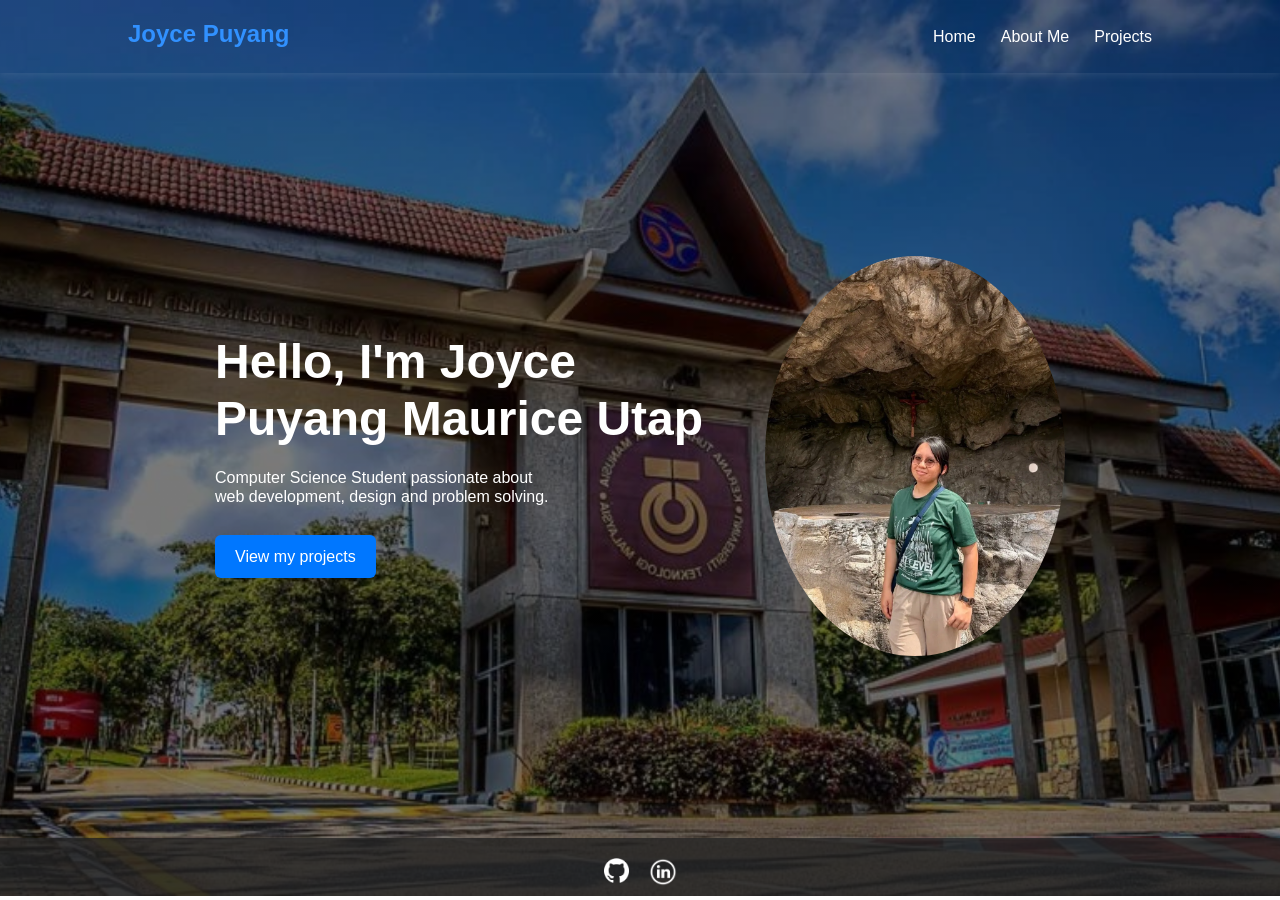
==== index.html @ 6f45a118 "Update index.html" ====
<!DOCTYPE html>
<html lang="en">
<head>
    <meta charset="UTF-8">
    <meta name="viewport" content="width=device-width, initial-scale=1.0">
    <title>Home | Portfolio</title>

    <link rel="stylesheet" href="css/style.css">
</head>
<body class = "home">

<header>
    <nav class="navbar">

        <h2 class="logo">
            Joyce Puyang
        </h2>

        <ul class="nav-links">
            <li><a href="index.html">Home</a></li>
            <li><a href="aboutme.html">About Me</a></li>
            <li><a href="projects.html">Projects</a></li>
        </ul>

        <div class="menu-btn">☰</div>
    </nav>
</header>

<main>

    <section class="hero">

        <div class="hero-text">
            <h1>Hello, I'm Joyce Puyang Maurice Utap</h1>
            <p>Computer Science Student passionate about </p>
            <p>web development, design and problem solving.</p>
            <br>
            <a href="projects.html" class="btn">
                View my projects
            </a>
        </div>

        <div class="hero-image">
            <img 
                 src="images/profile.webp"
                 alt="Profile Picture"
                 width="400"
                 height="400">
        </div>

    </section>

</main>

<footer>
    <div class="social-links">

        <a href="https://github.com/Joyce-Puyang" target="_blank">
            <img src="images/github.webp" alt="GitHub Profile" width="25">
        </a>

        <a href="https://www.linkedin.com/in/joyce-puyang/" target="_blank">
            <img src="images/linkedin.webp" alt="LinkedIn Profile" width="28">
        </a>

    </div>
</footer>

<script src="js/script.js"></script>

</body>
</html>
---- css/style.css ----
*{
    margin:0;
    padding:0;
    box-sizing:border-box;
}

body{
    font-family:Arial, sans-serif;
    background:#f4f4f4;
    color:#333;
}

.home{
    background: linear-gradient(rgba(0,0,0,0.5), rgba(0,0,0,0.5)), url("../images/background.webp");
    background-size: cover;
    background-position: center;
    background-repeat: no-repeat;
    color: white;
}

header{
    background:#ffffff00;
    box-shadow:0 2px 8px rgba(255, 255, 255, 0.1);
    
}

.navbar{
    display:flex;
    justify-content:space-between;
    align-items:center;
    padding:20px 10%;
   
}

.logo{
    color:#3191ff;
    font-family: Arial,sans-serif;
    font-size: 50;
    position: relative;
    padding-bottom: 5px;
    text-decoration:none;
}

.nav-links{
    display:flex;
    list-style:none;
    gap:25px;
}

.nav-links a {
    position: relative;
    padding-bottom: 5px;
    text-decoration: none;
    color: rgb(255, 255, 255);
}

.nav-links a::after {
    content: "";
    position: absolute;
    left: 0;
    bottom: 0;
    width: 0%;
    height: 2px;
    background-color: #0077ff;
    transition: 0.3s;
}

.nav-links a:hover::after {
    width: 100%;
}

.nav-links a:active {
    color: #0d34c5;
    transform: scale(0.95);
}

.hero{
    display:flex;
    justify-content:center;
    align-items:center;
    gap:50px;
    min-height:85vh;
    padding:40px;
}

.hero-image img{
    width:300px;
    border-radius:50%;
}

.hero-text{
    max-width:500px;
    line-height: 1.2;
}

.hero-text h1{
    font-size:3rem;
    margin-bottom:20px;
}

.btn{
    display:inline-block;
    background:#0077ff;
    color:white;
    padding:12px 20px;
    border-radius:6px;
    margin-top:10px;
    text-decoration:none;
    transition: all 0.3s ease;
}

.btn:hover {
    transform: scale(1.1);
    box-shadow: 0 0 15px rgba(0, 119, 255, 0.7);
}

.page-section{
    padding:80px 10%;
}

#contact{
    text-align: center;
    line-height: 1.6;
    padding: 80px 0;
}

.email-link {
    color: rgb(172, 210, 239);
}

.about-grid{
    display:grid;
    grid-template-columns:1fr 2fr;
    gap:40px;
    margin-top:30px;
    line-height: 1.6;
}

.about-grid img{
    width:100%;
    border-radius:10px;
}

.projects-grid{
    display:grid;
    grid-template-columns:
    repeat(auto-fit, minmax(280px,1fr));
    gap:25px;
    margin-top:30px;

}

.project-card{
    background:rgba(255, 255, 255, 0.893);
    padding:20px;
    border-radius:10px;
    box-shadow:0 3px 10px rgba(0,0,0,0.1);
    color: #010b32;
    transition: all 0.3s ease;
}

.project-card:hover {
    transform: translateY(-8px);
    box-shadow: 0 0 40px rgba(186, 203, 223, 0.4);
}

.project-card img{
    width:100%;
    border-radius:10px;
    margin-bottom:15px;
}

.social-links {
    display: flex;
    gap: 20px;
    margin-top: 10px;
    justify-content: center;
}

.social-links a{
    text-decoration:none;
    color:#0077ff;
}

footer{
    text-align:left;
    padding:10px;
    background:#222222c7;
    color:white;
}

img {
    display: block;
    max-width: 100%;
    height: auto;
}

.menu-btn{
    display:none;
    font-size:1.5rem;
    cursor:pointer;
}

@media(max-width:768px){

    .hero{
        flex-direction:column;
        text-align:center;
    }

    .about-grid{
        grid-template-columns:1fr;
    }

    .nav-links{
        display:none;
        flex-direction:column;
        position:absolute;
        top:70px;
        right:20px;
        background:rgba(255, 255, 255, 0.134);
        padding:20px;
        box-shadow:0 2px 10px rgba(0,0,0,0.1);
    }

    .nav-links.active{
        display:flex;
    }

    .menu-btn{
        display:block;
    }

}
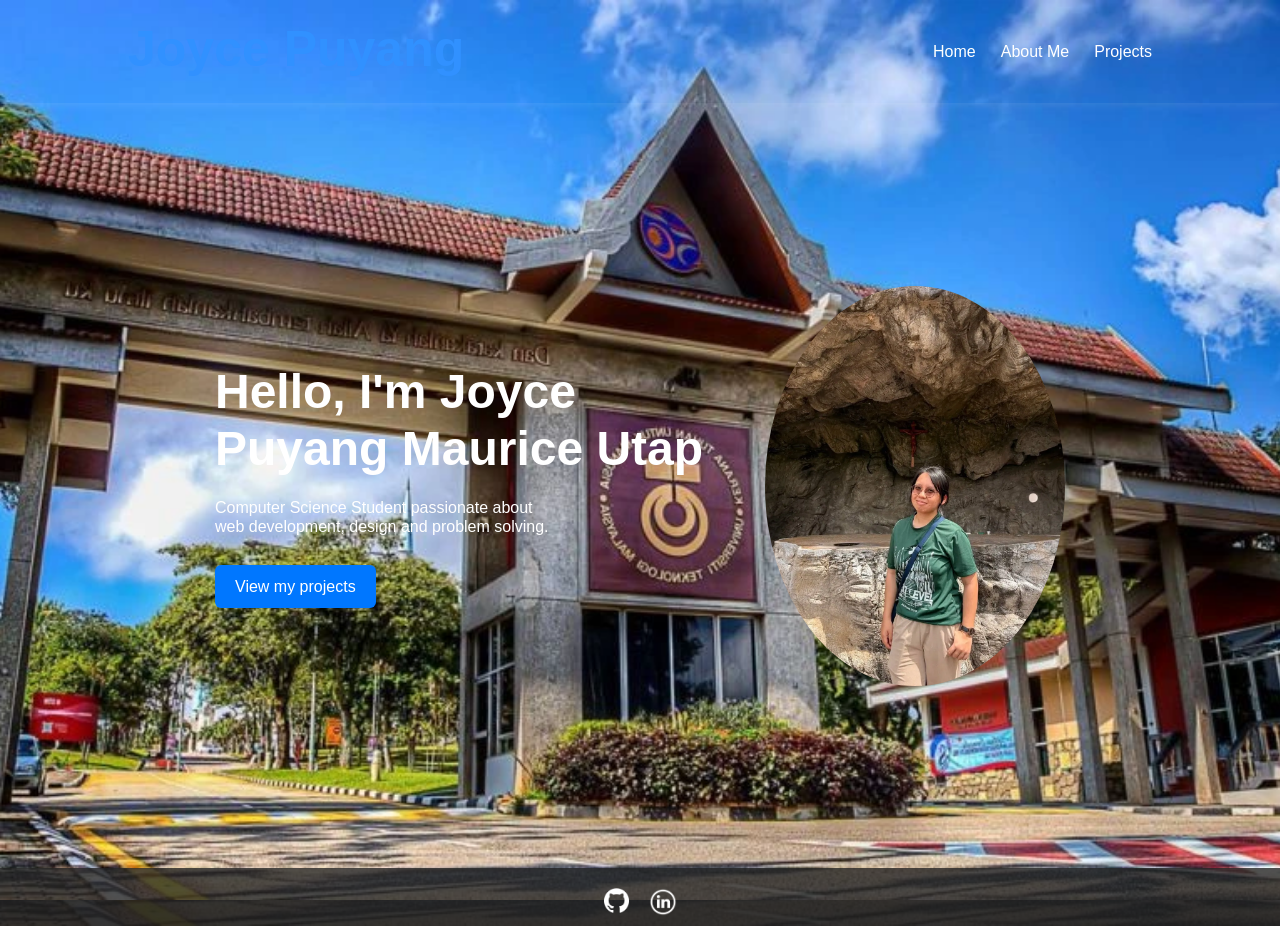
==== commit aa93f2d3: "Update index.html" ====
--- a/index.html
+++ b/index.html
@@ -6,6 +6,7 @@
     <title>Home | Portfolio</title>
 
     <link rel="stylesheet" href="css/style.css">
+    <link rel="preload" as="image" href="images/background.webp">
 </head>
 <body class = "home">
 
@@ -28,27 +29,29 @@
 
 <main>
 
-    <section class="hero">
+<section class="hero">
 
-        <div class="hero-text">
-            <h1>Hello, I'm Joyce Puyang Maurice Utap</h1>
-            <p>Computer Science Student passionate about </p>
-            <p>web development, design and problem solving.</p>
-            <br>
-            <a href="projects.html" class="btn">
-                View my projects
-            </a>
-        </div>
+    <img class="hero-bg"
+         src="images/background.webp"
+         alt=""
+         fetchpriority="high">
 
-        <div class="hero-image">
-            <img 
-                 src="images/profile.webp"
-                 alt="Profile Picture"
-                 width="400"
-                 height="400">
-        </div>
+    <div class="hero-text">
+        <h1>Hello, I'm Joyce Puyang Maurice Utap</h1>
+        <p>Computer Science Student passionate about </p>
+        <p>web development, design and problem solving.</p>
+        <br>
+        <a href="projects.html" class="btn">View my projects</a>
+    </div>
 
-    </section>
+    <div class="hero-image">
+        <img src="images/profile.webp"
+             alt="Profile Picture"
+             width="400"
+             height="400">
+    </div>
+
+</section>
 
 </main>
 
--- a/css/style.css
+++ b/css/style.css
@@ -35,7 +35,7 @@
 .logo{
     color:#3191ff;
     font-family: Arial,sans-serif;
-    font-size: 50;
+    font-size: 50px;
     position: relative;
     padding-bottom: 5px;
     text-decoration:none;
@@ -98,6 +98,16 @@
     margin-bottom:20px;
 }
 
+.hero-bg{
+    position:absolute;
+    top:0;
+    left:0;
+    width:100%;
+    height:100%;
+    object-fit:cover;
+    z-index:-1;
+}
+
 .btn{
     display:inline-block;
     background:#0077ff;
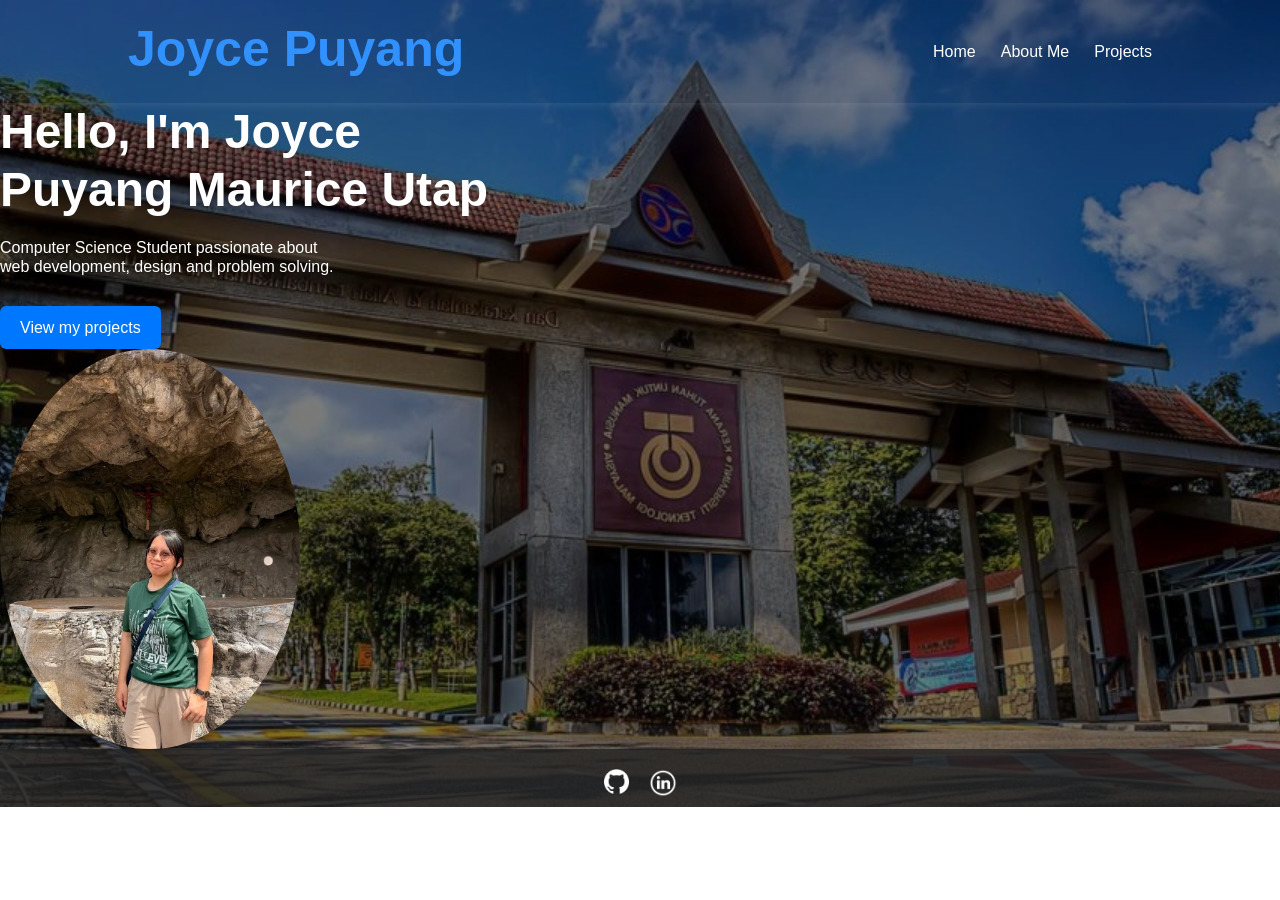
==== commit 0145a15a: "Update index.html" ====
--- a/index.html
+++ b/index.html
@@ -6,7 +6,7 @@
     <title>Home | Portfolio</title>
 
     <link rel="stylesheet" href="css/style.css">
-    <link rel="preload" as="image" href="images/background.webp">
+   
 </head>
 <body class = "home">
 
@@ -31,11 +31,6 @@
 
 <section class="hero">
 
-    <img class="hero-bg"
-         src="images/background.webp"
-         alt=""
-         fetchpriority="high">
-
     <div class="hero-text">
         <h1>Hello, I'm Joyce Puyang Maurice Utap</h1>
         <p>Computer Science Student passionate about </p>
@@ -48,7 +43,8 @@
         <img src="images/profile.webp"
              alt="Profile Picture"
              width="400"
-             height="400">
+             height="400"
+             fetchpriority="high">
     </div>
 
 </section>
--- a/css/style.css
+++ b/css/style.css
@@ -74,13 +74,19 @@
     transform: scale(0.95);
 }
 
-.hero{
-    display:flex;
-    justify-content:center;
-    align-items:center;
-    gap:50px;
-    min-height:85vh;
-    padding:40px;
+.hero {
+    position: relative;
+    overflow: hidden;
+}
+
+.hero-bg {
+    position: absolute;
+    top: 0;
+    left: 0;
+    width: 100%;
+    height: 100%;
+    object-fit: cover;
+    z-index: -1;
 }
 
 .hero-image img{
@@ -96,16 +102,6 @@
 .hero-text h1{
     font-size:3rem;
     margin-bottom:20px;
-}
-
-.hero-bg{
-    position:absolute;
-    top:0;
-    left:0;
-    width:100%;
-    height:100%;
-    object-fit:cover;
-    z-index:-1;
 }
 
 .btn{
